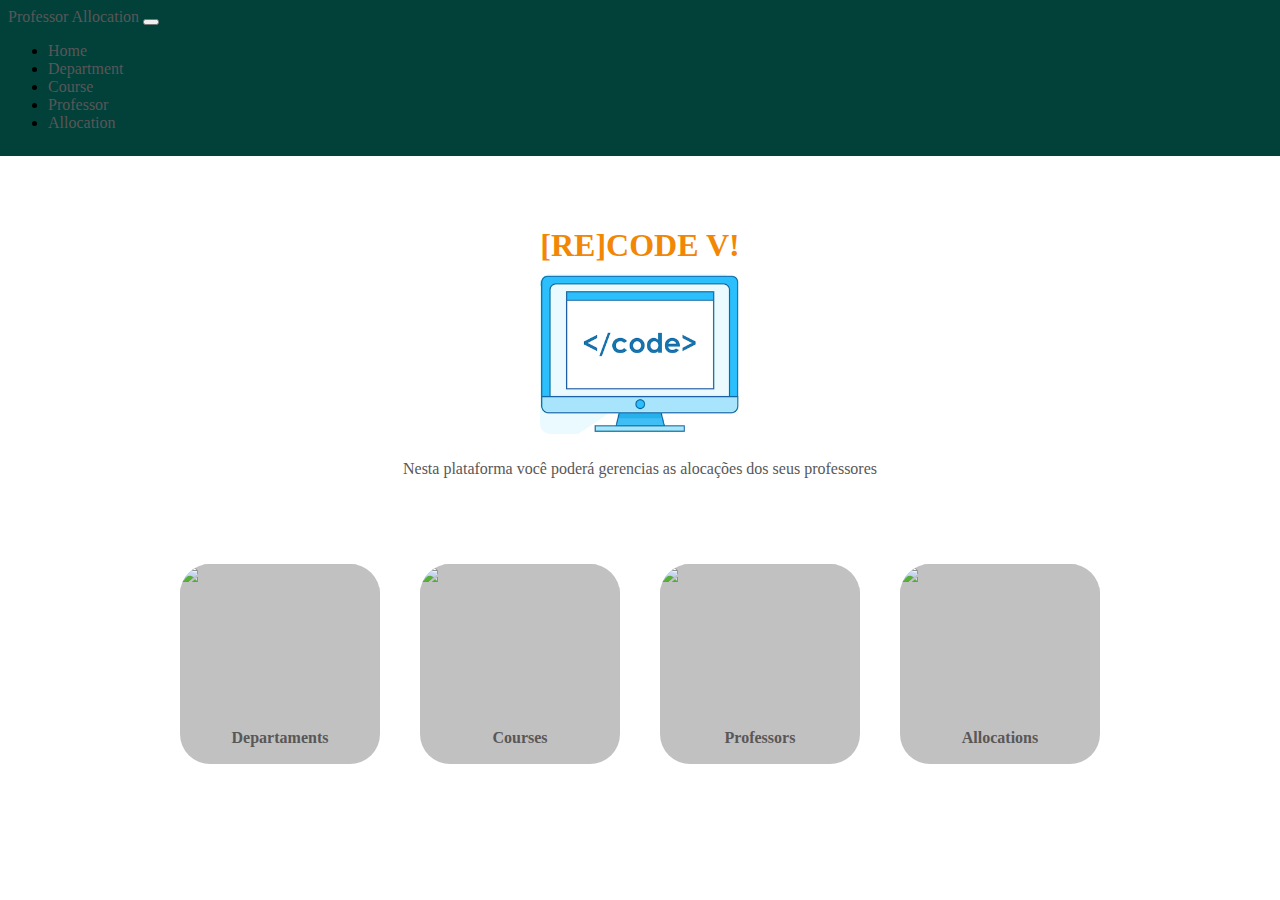
==== index.html @ 1979762c "Corrigindo Bugs" ====
<!DOCTYPE html>
<html lang="en">

<head>
  <!-- Required meta tags -->
  <meta charset="utf-8" />
  <meta name="viewport" content="width=device-width, initial-scale=1" />

  <!-- Bootstrap CSS -->
  <link href="https://cdn.jsdelivr.net/npm/bootstrap@5.0.2/dist/css/bootstrap.min.css" rel="stylesheet"
    integrity="sha384-EVSTQN3/azprG1Anm3QDgpJLIm9Nao0Yz1ztcQTwFspd3yD65VohhpuuCOmLASjC" crossorigin="anonymous" />

  <link rel="stylesheet" href="./style.css" />

  <title>[RE]CODEV 5</title>
</head>

<body>
  <nav class="navbar fixed-top navbar-expand-lg navbar-dark bg-dark">
    <div class="container-fluid">
      <a class="navbar-brand" href="/">Professor Allocation</a>

      <button class="navbar-toggler" type="button" data-bs-toggle="collapse" data-bs-target="#navbarSupportedContent"
        aria-controls="navbarSupportedContent" aria-expanded="false" aria-label="Toggle navigation">
        <span class="navbar-toggler-icon"></span>
      </button>
      <div class="collapse navbar-collapse" id="navbarSupportedContent">
        <ul class="navbar-nav me-auto mb-2 mb-lg-0">
          <li class="nav-item">
            <a class="nav-link active" aria-current="page" href="/">Home</a>
          </li>
          <li class="nav-item">
            <a class="nav-link" href="/departments">Department</a>
          </li>
          <li class="nav-item">
            <a class="nav-link" href="/courses">Course</a>
          </li>
          <li class="nav-item">
            <a class="nav-link" href="/professors">Professor</a>
          </li>
          <li class="nav-item">
            <a class="nav-link" href="/allocation">Allocation</a>
          </li>
        </ul>
      </div>
  </nav>
  <main class="container">
    <div id="tela4" class="principal">
      <header id="topo-tela4">
        <h1 class="centralizado">[RE]CODE V!</h1>

        <div class="logo-contain">
          <img id="title-logo" src="title-logo.png" />
        </div>

        <p>
          Nesta plataforma você poderá gerencias as alocações dos seus
          professores
        </p>
      </header>
      <section class="section-tela4">
        <a id="home-click-text" href="./departments">
          <div id="home-click" class="item selecionado">
            <img
              src="https://images.unsplash.com/photo-1544396821-4dd40b938ad3?ixlib=rb-1.2.1&ixid=MnwxMjA3fDB8MHxwaG90by1wYWdlfHx8fGVufDB8fHx8&auto=format&fit=crop&w=1506&q=80" />
            Departaments
          </div>
        </a>

        <a id="home-click-text" href="./courses">
          <div id="home-click" class="item selecionado">
            <img
              src="https://images.pexels.com/photos/4443160/pexels-photo-4443160.jpeg?auto=compress&cs=tinysrgb&h=750&w=1260" />
            Courses
          </div>
        </a>
        <a id="home-click-text" href="./professors">
          <div id="home-click" class="item selecionado">
            <img
              src="https://images.pexels.com/photos/1181487/pexels-photo-1181487.jpeg?auto=compress&cs=tinysrgb&dpr=2&h=650&w=940" />
            Professors
          </div>
        </a>
        <a id="home-click-text" href="./allocations">
          <div id="home-click" class="item selecionado">
            <img
              src="https://images.pexels.com/photos/207691/pexels-photo-207691.jpeg?auto=compress&cs=tinysrgb&h=750&w=1260" />
            Allocations
          </div>
        </a>
      </section>
    </div>
    <!-- FECHAMENTO DIV PRINCIPAL -->
  </main>

  <!-- Optional JavaScript; choose one of the two! -->

  <!-- Option 1: Bootstrap Bundle with Popper -->
  <script src="https://cdn.jsdelivr.net/npm/bootstrap@5.0.2/dist/js/bootstrap.bundle.min.js"
    integrity="sha384-MrcW6ZMFYlzcLA8Nl+NtUVF0sA7MsXsP1UyJoMp4YLEuNSfAP+JcXn/tWtIaxVXM"
    crossorigin="anonymous"></script>
  <script src="https://cdn.jsdelivr.net/npm/@popperjs/core@2.9.2/dist/umd/popper.min.js"
    integrity="sha384-IQsoLXl5PILFhosVNubq5LC7Qb9DXgDA9i+tQ8Zj3iwWAwPtgFTxbJ8NT4GN1R8p"
    crossorigin="anonymous"></script>
  <script src="https://cdn.jsdelivr.net/npm/bootstrap@5.0.2/dist/js/bootstrap.min.js"
    integrity="sha384-cVKIPhGWiC2Al4u+LWgxfKTRIcfu0JTxR+EQDz/bgldoEyl4H0zUF0QKbrJ0EcQF"
    crossorigin="anonymous"></script>

  <!-- Option 2: Separate Popper and Bootstrap JS -->
  <!--
    <script src="https://cdn.jsdelivr.net/npm/@popperjs/core@2.9.2/dist/umd/popper.min.js" integrity="sha384-IQsoLXl5PILFhosVNubq5LC7Qb9DXgDA9i+tQ8Zj3iwWAwPtgFTxbJ8NT4GN1R8p" crossorigin="anonymous"></script>
    <script src="https://cdn.jsdelivr.net/npm/bootstrap@5.0.2/dist/js/bootstrap.min.js" integrity="sha384-cVKIPhGWiC2Al4u+LWgxfKTRIcfu0JTxR+EQDz/bgldoEyl4H0zUF0QKbrJ0EcQF" crossorigin="anonymous"></script>
    -->
</body>

</html>
---- style.css ----
body{
  margin:  0;
  padding: 0;
  background-color: #fff;
}

.principal{
display:flex;
flex-wrap: wrap;
flex-direction: column; 
align-items: center;
justify-content: center;
color: #0a0a0aB6;
background-color: #fff;
color: #595757;
width: 100vh;
height: 90vh;

margin: 0 20px;
}
.section-tela4 {
  display: flex;
    flex-wrap: wrap;
    width: 100%;
    justify-content: center;
    align-items: center;
    margin: 50px 0px;  
}
.centralizado{
  text-align: center;
  color: #F28705;
}
.item{
  margin: 20px; 
  text-align: center;
  font-size: 16px;
  font-weight: bold;
  width: 200px;
  height: 200px;
}
.item:hover{
  background: #ffffff;
  border-radius: 5px;
  box-shadow: 0 0 5px #ebe6e6,
              0 0 25px #ebe6e6,
              0 0 50px #ebe6e6;    
}

#home-click { 
  background: #c1c1c1;
  border-radius: 30px;  
}

#home-click:hover { 
  background: #F28705;
}

#home-click:hover #home-click-text {
  color: #fff;
}

img{
  width: 200px;
  height: 160px;
  border-radius: 30px;  
  margin-bottom: 5px;
}
.selecionado:hover {  
  cursor: pointer;
}

h1{
  margin-bottom: 0px;
}

header{ 
  justify-content: center;
}
a{
  color: #595757;
  text-decoration: none;
}
a:hover{
  color: black;
}
btnAdd{
  
}

#tela4 {
  display: flex;
  flex-wrap: wrap;
  flex-direction: column;
  align-items: center;
  justify-content: center;
  color: #0a0a0aB6;
  background-color: #fff;
  color: #595757;
  width: 100%;
  height: 100%;
  margin: 0px;
}

#topo-tela4 {
  margin-top: 50px;
}

.navbar{
  position: relative;
  display: flex;
  flex-wrap: wrap;
  align-items: center;
  justify-content: space-between;
  padding: .5rem;
}

.bg-dark {
  background-color: #02403A!important;
}

.logo-contain {
  width: 100%;
  display: flex;
  justify-content: center;
}

#title-logo {
  margin: 10px 0px;
  border-radius: 10px;
}
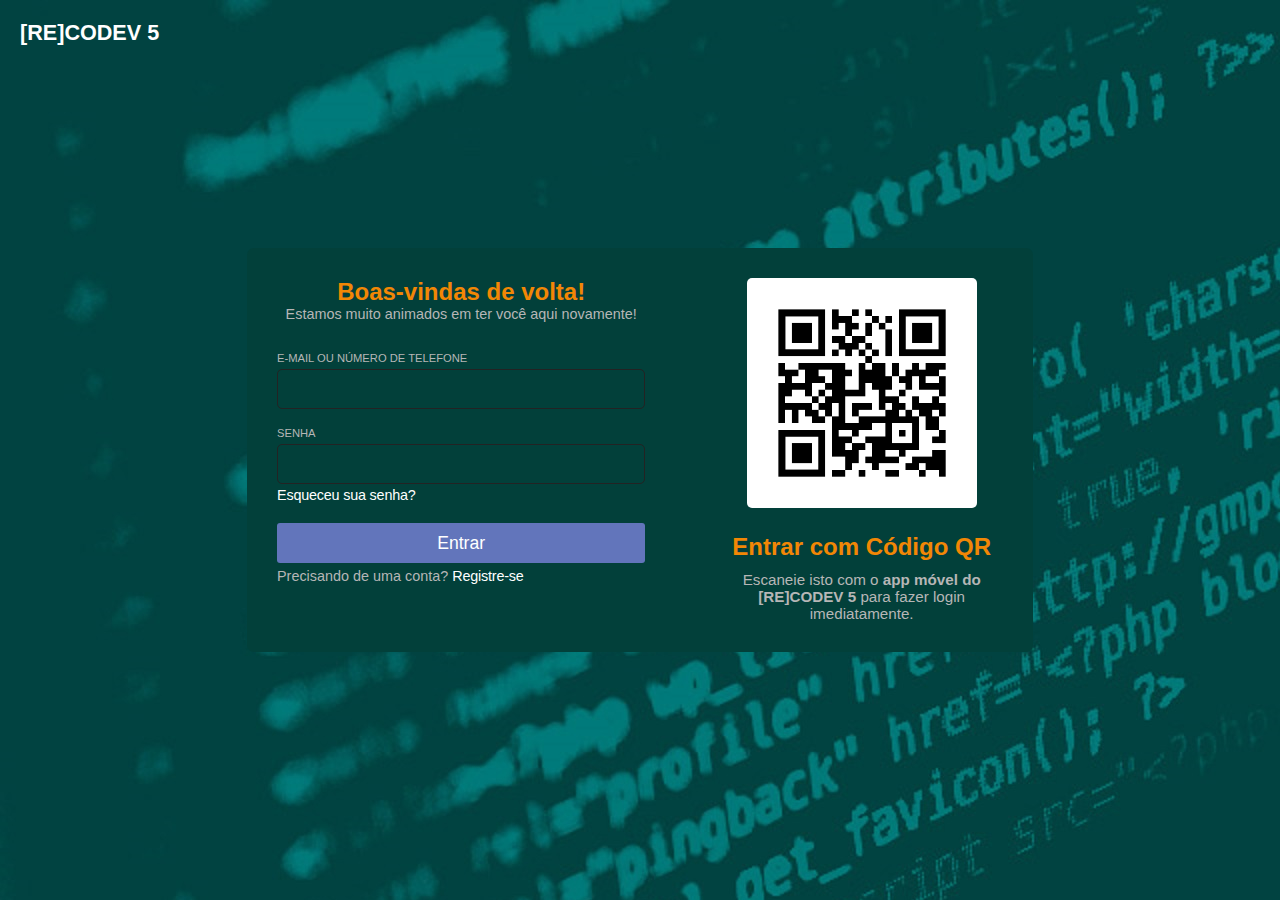
==== commit f8be15c6: "Tela Login e Autenticação" ====
--- a/index.html
+++ b/index.html
@@ -2,115 +2,47 @@
 <html lang="en">
 
 <head>
-  <!-- Required meta tags -->
-  <meta charset="utf-8" />
-  <meta name="viewport" content="width=device-width, initial-scale=1" />
-
-  <!-- Bootstrap CSS -->
-  <link href="https://cdn.jsdelivr.net/npm/bootstrap@5.0.2/dist/css/bootstrap.min.css" rel="stylesheet"
-    integrity="sha384-EVSTQN3/azprG1Anm3QDgpJLIm9Nao0Yz1ztcQTwFspd3yD65VohhpuuCOmLASjC" crossorigin="anonymous" />
-
-  <link rel="stylesheet" href="./style.css" />
-
-  <title>[RE]CODEV 5</title>
+  <meta charset="UTF-8">
+  <title>[RE]CODEV 5 </title>
+  <link rel="shortcut icon" href="/Professor Allocation/logo.jpg" type="image/x-icon">
+  <link rel="stylesheet" href="/public/css/style.css">
 </head>
 
 <body>
-  <nav class="navbar fixed-top navbar-expand-lg navbar-dark bg-dark">
-    <div class="container-fluid">
-      <a class="navbar-brand" href="/">Professor Allocation</a>
+  <div class="logo">[RE]CODEV 5</div>
+  <div class="container">
+    <div class="left">
+      <div class="header">
+        <h2>Boas-vindas de volta!</h2>
+        <p>Estamos muito animados em ter você aqui novamente!</p>
+      </div>
 
-      <button class="navbar-toggler" type="button" data-bs-toggle="collapse" data-bs-target="#navbarSupportedContent"
-        aria-controls="navbarSupportedContent" aria-expanded="false" aria-label="Toggle navigation">
-        <span class="navbar-toggler-icon"></span>
-      </button>
-      <div class="collapse navbar-collapse" id="navbarSupportedContent">
-        <ul class="navbar-nav me-auto mb-2 mb-lg-0">
-          <li class="nav-item">
-            <a class="nav-link active" aria-current="page" href="/">Home</a>
-          </li>
-          <li class="nav-item">
-            <a class="nav-link" href="/departments">Department</a>
-          </li>
-          <li class="nav-item">
-            <a class="nav-link" href="/courses">Course</a>
-          </li>
-          <li class="nav-item">
-            <a class="nav-link" href="/professors">Professor</a>
-          </li>
-          <li class="nav-item">
-            <a class="nav-link" href="/allocation">Allocation</a>
-          </li>
-        </ul>
-      </div>
-  </nav>
-  <main class="container">
-    <div id="tela4" class="principal">
-      <header id="topo-tela4">
-        <h1 class="centralizado">[RE]CODE V!</h1>
+      <form action="" class="form">
+        <label for="email"> E-MAIL OU NÚMERO DE TELEFONE</label>
+        <input type="text" class="email" id="email">
 
-        <div class="logo-contain">
-          <img id="title-logo" src="title-logo.png" />
+        <label for="password">SENHA</label>
+        <input type="password" class="password" id="password">
+
+        <span class="forgot"><a href=""> Esqueceu sua senha?</a></span>
+
+        <button id="button">Entrar</button>
+
+        <div class="singin">
+          <p>Precisando de uma conta? <span><a href="">Registre-se</p></a></span>
         </div>
+      </form>
+    </div>
 
-        <p>
-          Nesta plataforma você poderá gerencias as alocações dos seus
-          professores
-        </p>
-      </header>
-      <section class="section-tela4">
-        <a id="home-click-text" href="./departments">
-          <div id="home-click" class="item selecionado">
-            <img
-              src="https://images.unsplash.com/photo-1544396821-4dd40b938ad3?ixlib=rb-1.2.1&ixid=MnwxMjA3fDB8MHxwaG90by1wYWdlfHx8fGVufDB8fHx8&auto=format&fit=crop&w=1506&q=80" />
-            Departaments
-          </div>
-        </a>
+    <div class="right">
+      <img src="./public/img/qrcode.png" alt="">
+      <h2>Entrar com Código QR</h2>
+      <p>Escaneie isto com o <b>app móvel do [RE]CODEV 5</b> para fazer login imediatamente.</p>
+    </div>
+  </div>
 
-        <a id="home-click-text" href="./courses">
-          <div id="home-click" class="item selecionado">
-            <img
-              src="https://images.pexels.com/photos/4443160/pexels-photo-4443160.jpeg?auto=compress&cs=tinysrgb&h=750&w=1260" />
-            Courses
-          </div>
-        </a>
-        <a id="home-click-text" href="./professors">
-          <div id="home-click" class="item selecionado">
-            <img
-              src="https://images.pexels.com/photos/1181487/pexels-photo-1181487.jpeg?auto=compress&cs=tinysrgb&dpr=2&h=650&w=940" />
-            Professors
-          </div>
-        </a>
-        <a id="home-click-text" href="./allocations">
-          <div id="home-click" class="item selecionado">
-            <img
-              src="https://images.pexels.com/photos/207691/pexels-photo-207691.jpeg?auto=compress&cs=tinysrgb&h=750&w=1260" />
-            Allocations
-          </div>
-        </a>
-      </section>
-    </div>
-    <!-- FECHAMENTO DIV PRINCIPAL -->
-  </main>
+  <script src="./public/js/scripts.js"></script>
 
-  <!-- Optional JavaScript; choose one of the two! -->
-
-  <!-- Option 1: Bootstrap Bundle with Popper -->
-  <script src="https://cdn.jsdelivr.net/npm/bootstrap@5.0.2/dist/js/bootstrap.bundle.min.js"
-    integrity="sha384-MrcW6ZMFYlzcLA8Nl+NtUVF0sA7MsXsP1UyJoMp4YLEuNSfAP+JcXn/tWtIaxVXM"
-    crossorigin="anonymous"></script>
-  <script src="https://cdn.jsdelivr.net/npm/@popperjs/core@2.9.2/dist/umd/popper.min.js"
-    integrity="sha384-IQsoLXl5PILFhosVNubq5LC7Qb9DXgDA9i+tQ8Zj3iwWAwPtgFTxbJ8NT4GN1R8p"
-    crossorigin="anonymous"></script>
-  <script src="https://cdn.jsdelivr.net/npm/bootstrap@5.0.2/dist/js/bootstrap.min.js"
-    integrity="sha384-cVKIPhGWiC2Al4u+LWgxfKTRIcfu0JTxR+EQDz/bgldoEyl4H0zUF0QKbrJ0EcQF"
-    crossorigin="anonymous"></script>
-
-  <!-- Option 2: Separate Popper and Bootstrap JS -->
-  <!--
-    <script src="https://cdn.jsdelivr.net/npm/@popperjs/core@2.9.2/dist/umd/popper.min.js" integrity="sha384-IQsoLXl5PILFhosVNubq5LC7Qb9DXgDA9i+tQ8Zj3iwWAwPtgFTxbJ8NT4GN1R8p" crossorigin="anonymous"></script>
-    <script src="https://cdn.jsdelivr.net/npm/bootstrap@5.0.2/dist/js/bootstrap.min.js" integrity="sha384-cVKIPhGWiC2Al4u+LWgxfKTRIcfu0JTxR+EQDz/bgldoEyl4H0zUF0QKbrJ0EcQF" crossorigin="anonymous"></script>
-    -->
 </body>
 
 </html>--- a/public/css/style.css
+++ b/public/css/style.css
@@ -0,0 +1,157 @@
+*{
+  margin: 0;
+  padding: 0;
+  box-sizing: border-box;
+  font-family: -apple-system, BlinkMacSystemFont, 'Segoe UI', Roboto, Oxygen, Ubuntu, Cantarell, 'Open Sans', 'Helvetica Neue', sans-serif;
+}
+
+.logo{
+  position: absolute;
+  top: 20px;
+  left: 20px;
+
+  color: #fff;
+  font-weight: bold;
+  font-size: 1.35rem;
+}
+
+body{
+  position: relative;
+  height: 100vh;
+  width: 100vw;
+
+  display: flex;
+  align-items: center;
+  justify-content: center;
+
+  background: url(/public/img/bg.jpg);
+}
+
+body h2{
+  color: #F28705;
+}
+
+img{
+  width: 230px;
+  background-color: #fff;
+  padding: 18px;
+  border-radius: 5px;
+  margin-bottom: 25px;
+
+}
+
+a{
+  color: #fff;
+  text-decoration:none ;
+}
+
+a:hover{
+  text-decoration: underline;
+}
+
+.container {
+  width: 786px;
+  display: flex;
+
+  background-color: #02403a;
+  color: #fff;
+  padding: 30px;
+  border-radius: 7px;
+}
+
+.left{
+  width:100%;
+  margin-right: 75px;
+}
+
+.left .form{
+  display: flex;
+  flex-direction: column;
+}
+
+.left .header{
+  text-align: center;
+}
+
+.left .header h2{
+  margin: bottom 5px;
+}
+
+.left .header p{
+  margin-bottom: 15px;
+  color: rgb(182, 182, 182);
+  font-size: .90rem;
+}
+
+.left .form label{
+  font-size: .7rem;
+  margin-bottom: 5px;
+  margin-top: 15px;
+  color: rgb(182, 182, 182);
+
+}
+
+.left .form input{
+  height: 40px;
+  border-radius: 5px;
+  background-color: #02403a;
+  outline: none;
+  border: 1px solid rgb(35,35,35);
+  color: #fff;
+  font-size: 1.1rem;
+  padding: 0 10px;
+  margin-bottom: 3px;
+
+}
+
+.left .form input:focus {
+  border: 1px solid #bec9f0
+}
+
+.left .form span{
+  letter-spacing: -.2px;
+  margin-bottom: 20px;
+  font-size: .9rem;
+}
+
+.left .form button{
+  height: 40px;
+  border-radius:3px;
+  border:none;
+  background-color: #6275bb;
+  color: #fff;
+  font-size: 1.1rem;
+  margin-bottom: 5px;
+  cursor: pointer;
+}
+
+.left .form button:hover{
+  background-color: #50609b;
+}
+
+.left .form .singin{
+  font-size: .9rem;
+  color: rgb(182, 182, 182)
+}
+
+.right{
+  display: flex;
+  flex-direction: column;
+  align-items: center;
+  justify-content: center;
+
+  text-align: center;
+}
+
+.right h2{
+  margin-bottom: 10px;
+  }
+
+  .right p{
+    font-size: .95rem;
+    color: rgb(182, 182, 182);
+  }
+
+  .errorInput{
+    border: 2px solid rgb(207,53,53) !important;
+  }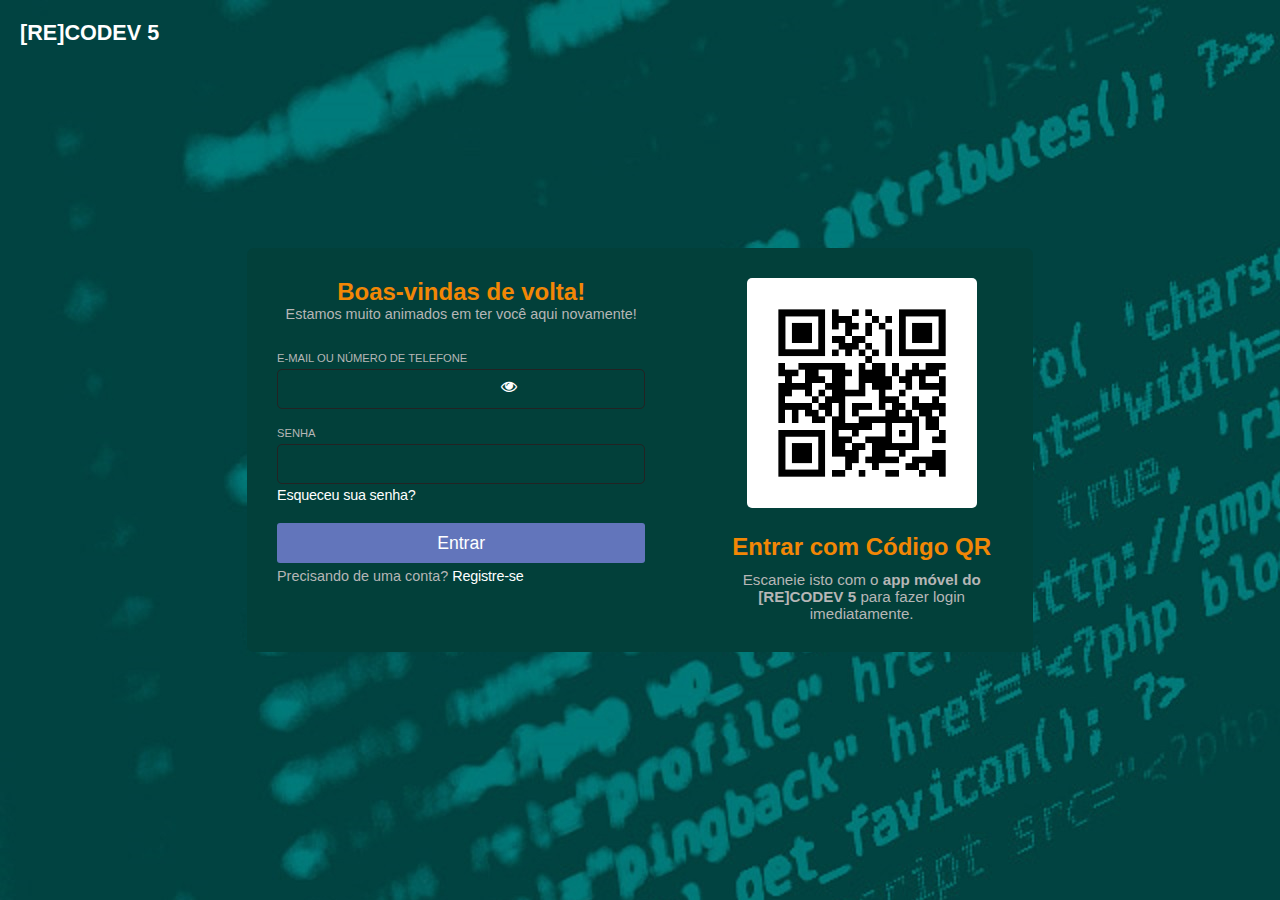
==== commit 0336b106: "criando tela de cadastro" ====
--- a/index.html
+++ b/index.html
@@ -5,7 +5,11 @@
   <meta charset="UTF-8">
   <title>[RE]CODEV 5 </title>
   <link rel="shortcut icon" href="/Professor Allocation/logo.jpg" type="image/x-icon">
+
   <link rel="stylesheet" href="/public/css/style.css">
+
+  <link rel="stylesheet" href="http://stackpath.bootstrapcdn.com/font-awesome/4.7.0/css/font-awesome.min.css">
+
 </head>
 
 <body>
@@ -23,13 +27,15 @@
 
         <label for="password">SENHA</label>
         <input type="password" class="password" id="password">
+        <i class="fa fa-eye" aria-hidden="true"></i>
+ 
 
         <span class="forgot"><a href=""> Esqueceu sua senha?</a></span>
 
         <button id="button">Entrar</button>
 
         <div class="singin">
-          <p>Precisando de uma conta? <span><a href="">Registre-se</p></a></span>
+          <p>Precisando de uma conta? <span><a href="/cadastro">Registre-se</p></a></span>
         </div>
       </form>
     </div>
--- a/public/css/style.css
+++ b/public/css/style.css
@@ -154,4 +154,12 @@
 
   .errorInput{
     border: 2px solid rgb(207,53,53) !important;
-  }+  }
+
+  .left .fa-eye{
+    position: absolute;
+    top: 378px;
+    right: 763px;
+    cursor: pointer;
+    color:#fff
+}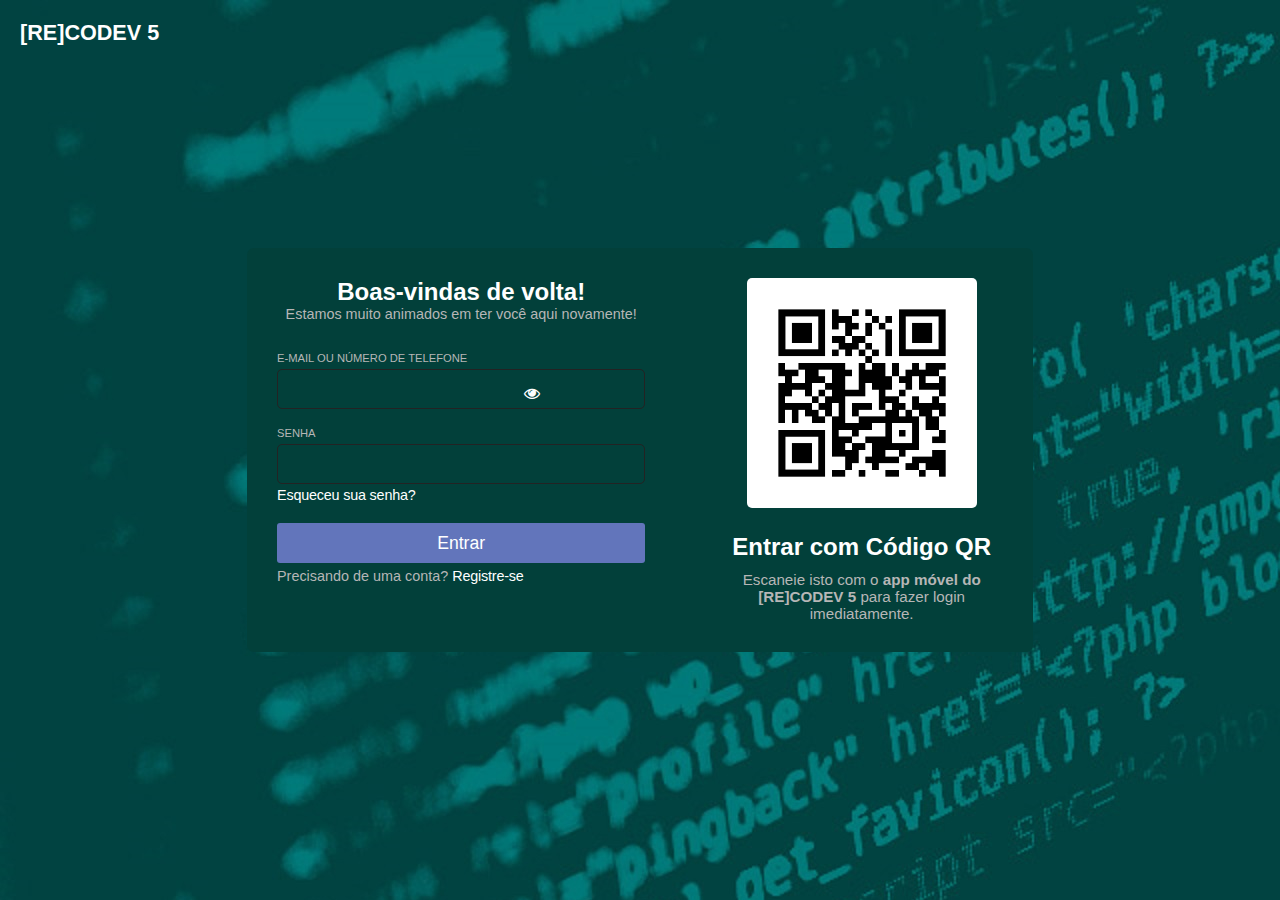
==== commit b7766273: "concluido tela de cadastro e tela de login" ====
--- a/index.html
+++ b/index.html
@@ -22,17 +22,19 @@
       </div>
 
       <form action="" class="form">
-        <label for="email"> E-MAIL OU NÚMERO DE TELEFONE</label>
-        <input type="text" class="email" id="email">
+        <label id="userLabel" for="usuario"> E-MAIL OU NÚMERO DE TELEFONE</label>
+        <input type="text" class="email" id="usuario">
 
-        <label for="password">SENHA</label>
-        <input type="password" class="password" id="password">
+        <label id="senhaLabel" for="senha">SENHA</label>
+        <input type="password" class="password" id="senha">
         <i class="fa fa-eye" aria-hidden="true"></i>
- 
+
 
         <span class="forgot"><a href=""> Esqueceu sua senha?</a></span>
 
-        <button id="button">Entrar</button>
+        <button onclick="entrar()" id="button">Entrar</button>
+
+        <div id="msgError"></div>
 
         <div class="singin">
           <p>Precisando de uma conta? <span><a href="/cadastro">Registre-se</p></a></span>
--- a/public/css/style.css
+++ b/public/css/style.css
@@ -28,7 +28,7 @@
 }
 
 body h2{
-  color: #F28705;
+  color: #fff;
 }
 
 img{
@@ -158,8 +158,19 @@
 
   .left .fa-eye{
     position: absolute;
-    top: 378px;
-    right: 763px;
+    top: 385px;
+    right: 740px;
     cursor: pointer;
     color:#fff
-}+}
+
+#msgError{
+  text-align: center;
+  color: #ff0000;
+  background-color: #ffbbbb;
+  padding: 10px;
+  border-radius: 4px;
+  display: none;
+
+}
+
